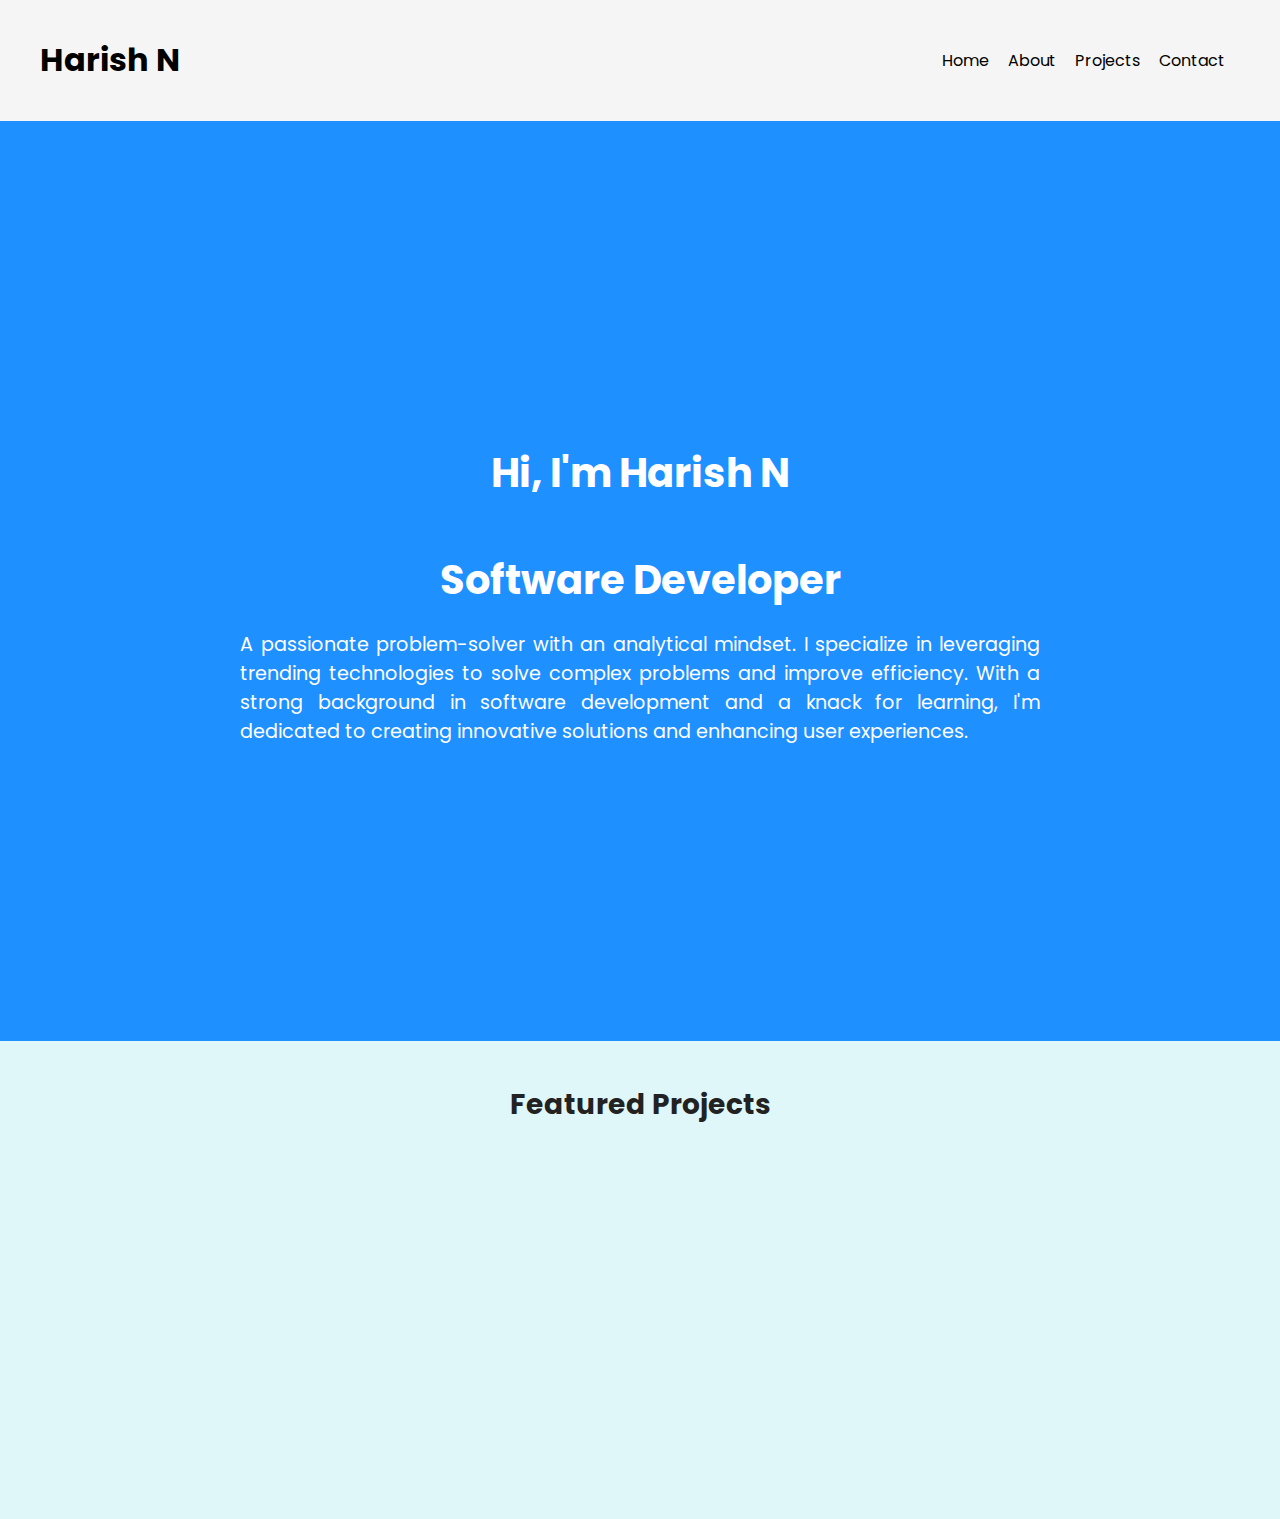
==== index.html @ b58dc82d "push" ====
<!DOCTYPE html>
<html lang="en">
<head>
    <meta charset="UTF-8">
    <meta name="viewport" content="width=device-width, initial-scale=1.0">
    <title>Home | Harish N</title>
    <link rel="stylesheet" href="css/styles.css">
    <link rel="stylesheet" href="https://fonts.googleapis.com/css2?family=Poppins:wght@300;400;600;700&display=swap">
</head>
<body class="home">
    <header>
        <div class="nav-container">
            <h1>Harish N</h1>
            <button class="menu-toggle" aria-label="Toggle menu">&#9776;</button>
            <ul class="nav-menu">
                <li><a href="index.html">Home</a></li>
                <li><a href="about.html">About</a></li>
                <li><a href="projects.html">Projects</a></li>
                <li><a href="contact.html">Contact</a></li>
            </ul>
        </div>
    </header>

    <div class="hero">
        <h1>Hi, I'm Harish N</h1>
        <h1>Software Developer</h1>
        <p>A passionate problem-solver with an analytical mindset. I specialize in leveraging trending technologies to solve complex problems and improve efficiency. With a strong background in software development and a knack for learning, I'm dedicated to creating innovative solutions and enhancing user experiences.</p>
    </div>

    <main>

        <section>
            <h2>Featured Projects</h2>
            <div class="projects-grid"> 
                <div class="project-box">
                    <h3>API Request Monitoring Dashboard</h3>
                    <p>A comprehensive dashboard built to monitor and analyze API request calls, for real-time data visualization and analytics.</p>
                    <h4>Tech Stack used : </h4>
                    <div class="tech-stack">
                        <a href="https://nodejs.org/en" target="_blank" class="social-link" aria-label="nodejs">
                        <img src="images/nodejs-logo.png" alt="Node.js">
                        </a>
                        
                        <a href="https://docs.nestjs.com/" target="_blank" class="social-link" aria-label="nestjs">
                        <img src="images/nestjs-logo.png" alt="Nest.js">
                        </a>

                        <a href="https://react.dev/" target="_blank" class="social-link" aria-label="react">
                        <img src="images/react-logo.png" alt="React">
                        </a>
                    </div>
                </div>
                <div class="project-box">
                    <h3>Skin Cancer Detection Using CNN</h3>
                    <p>A machine learning model for detecting and classifying the types of skin cancer using CNN with high accuracy.</p>
                    <h4>Tech Stack used : </h4>
                    <div class="tech-stack">
                        <!-- <h3>Tech Stack used : </h3> -->
                        <a href="https://www.python.org/" target="_blank" class="social-link" aria-label="Python">
                        <img src="images/python-logo.png" alt="Python">
                        </a>

                        <a href="https://colab.research.google.com/" target="_blank" class="social-link" aria-label="googleColab">
                        <img src="images/googleColab-logo.png" alt="google colab">
                        </a>
                    </div>
                </div>
                <div class="project-box">
                    <h3>Database Storage for Patient Chronicles using Blockchain</h3>
                    <p>A blockchain-based medical record storage system ensuring patient data control and security.</p>
                    <h4>Tech Stack used : </h4>
                    <div class="tech-stack">
                        <!-- <h3>Tech Stack used : </h3> -->
                        <a href="https://ethereum.org/en/" target="_blank" class="social-link" aria-label="ethereum">
                        <img src="images/Ethereum-logo.png" alt="Blockchain Ethereum">
                        </a>

                        <a href="https://soliditylang.org/" target="_blank" class="social-link" aria-label="Solidity">
                        <img src="images/solidity-logo.png" alt="Solidity">

                        <a href="https://developer.mozilla.org/en-US/docs/Web/JavaScript" target="_blank" class="social-link" aria-label="javascript">
                        <img src="images/javascript-logo.png" alt="javascript">
                        </a>
                    </div>
                </div>
            </div>
        </section>
        
    </main>

    <button class="back-to-top" aria-label="Back to top">↑</button>
    <script>
        document.querySelector('.menu-toggle').addEventListener('click', function() {
            document.querySelector('.nav-menu').classList.toggle('show');
        });
    </script>
    
    <script src="js/scripts.js"></script>
</body>
</html>
---- css/styles.css ----
/* body {
    font-family: 'Poppins', Arial, sans-serif;
    margin: 0;
    padding: 0;
    background-color: #f4f4f4;
    color: #333;
    overflow-x: hidden;
}

header {
    background-color: whitesmoke;
    color: black;
    padding: 15px 0;
    text-align: center;
    position: relative;
}

.nav-container {
    display: flex;
    justify-content: space-between;
    align-items: center;
    max-width: 1200px;
    margin: 0 auto;
    padding: 0 20px;
}

nav h1 {
    margin: 0;
}

.menu-toggle {
    display: none;
    font-size: 24px;
    background: none;
    border: none;
    color: #fff;
    cursor: pointer;
}

.nav-menu {
    list-style-type: none;
    margin: 0;
    padding: 0;
}

.nav-menu li {
    display: inline;
    margin-right: 15px;
}

.nav-menu li a {
    color: black;
    text-decoration: none;
}

.hero {
    padding: 100px 20px;
    text-align: center;
    background-color: #1e90ff;
    color: white;
    animation: fadeIn 1.5s ease-in-out;
    display: flex;
    flex-direction: column;
    justify-content: center;
    align-items: center;
    min-height: 80vh;
    
}

.hero h1 {
    font-size: 2.5em;
    margin-bottom: 20px;
    
}

.hero p {
    font-size: 1.2em;
    margin: 0;
    max-width: 800px;
    text-align: justify;
}

.home {
    background-color: #e0f7fa; 
}

.about {
    background-color: #D1E9F6;
}

.projects {
    background-color: #D1E9F6;
}
.proj{
    text-decoration: none;

}
.projects {
    padding: 20px;
    max-width: 1200px;
    margin: 0 auto;
}

h1 {
    text-align: center;
    margin-bottom: 30px;
    font-size: 28px;
    color: #222;
}

.projects-grid {
    display: grid;
    grid-template-columns: repeat(auto-fit, minmax(300px, 1fr));
    gap: 20px;
}

.project-box {
    background-color: #fff;
    padding: 20px;
    border-radius: 10px;
    box-shadow: 0 4px 8px rgba(0, 0, 0, 0.1);
    text-align: center;
    transition: transform 0.3s ease;
}

.project-box:hover {
    transform: translateY(-10px);
}

.project-box h2 {
    margin-top: 0;
    font-size: 22px;
    color: #333;
}

.project-box p {
    margin: 15px 0;
    font-size: 16px;
    color: #666;
}

.tech-stack {
    display: flex;
    justify-content: center;
    gap: 10px;
    margin-bottom: 15px;
}

.tech-stack img {
    width: 40px;
    height: 40px;
    object-fit: contain;
    border-radius: 50%;
    background-color: #f4f4f4;
    padding: 5px;
}

.proj {
    display: inline-block;
    margin-top: 15px;
    color: #1e90ff;
    text-decoration: none;
    border: 1px solid #1e90ff;
    padding: 10px 20px;
    border-radius: 5px;
}

.proj:hover {
    background-color: #1e90ff;
    color: #fff;
}


.contact {
    background-color: #f3e5f5; 
}

section {
    padding: 20px;
    max-width: 1200px;
    margin: 0 auto;
}

h2 {
    text-align: center;
    margin-bottom: 30px;
    font-size: 28px;
    color: #222;
}

.projects-grid {
    display: grid;
    grid-template-columns: repeat(auto-fit, minmax(300px, 1fr));
    gap: 20px;
}

.project-box {
    background-color: #fff;
    padding: 20px;
    border-radius: 10px;
    box-shadow: 0 4px 8px rgba(0, 0, 0, 0.1);
    text-align: center;
    transition: transform 0.3s ease;
    
}
.project-box p{
    text-align: justify;
}

.project-box:hover {
    transform: translateY(-10px);
}

.project-box img {
    max-width: 100%;
    height: auto;
    border-radius: 10px;
}

.project-box h3 {
    margin-top: 15px;
    font-size: 22px;
    color: #333;
}

.project-box p {
    margin: 15px 0;
    font-size: 16px;
    color: #666;
}

.tech-stack {
    display: flex;
    justify-content: center;
    gap: 10px;
}

.tech-stack img {
    width: 40px;
    height: 40px;
    object-fit: contain;
    border-radius: 50%;
    background-color: #f4f4f4;
    padding: 5px;
}

.about-content {
    display: flex;
    flex-direction: column; 
    gap: 20px; 
    animation: fadeIn 1.5s ease-in-out;
    display: flex;
    flex-direction: column;
}

.box {
    background-color: #f9f9f9;
    border: 1px solid #ddd;
    border-radius: 8px;
    padding: 20px;
    box-shadow: 0 2px 4px rgba(0,0,0,0.1);
    flex: 1;
    min-width: 250px; 
}

.box p, .box h3 {
    margin: 0;
}

.box img {
    height: 40px;
    margin-right: 20px;
    vertical-align: middle;
}

.box h3 {
    margin-bottom: 10px;
}

footer {
    background-color: #333;
    color: #fff;
    text-align: center;
    padding: 10px 0;
    position: fixed;
    bottom: 0;
    width: 100%;
}

.back-to-top {
    position: fixed;
    bottom: 20px;
    right: 20px;
    background-color: #1e90ff;
    color: #fff;
    border: none;
    border-radius: 50%;
    padding: 10px;
    cursor: pointer;
    display: none;
}

@media (max-width: 768px) {
    .nav-menu {
        display: none;
        flex-direction: column;
        background-color: #F7EFE5;
        position: absolute;
        top: 60px;
        right: 20px;
        width: 200px;
        border-radius: 5px;
    }
    .nav-menu.active{
        display: block;
    }

    .nav-menu li {
        display: block;
        margin: 0;
    }

    .nav-menu li a {
        padding: 10px;
        display: block;
    }

    .menu-toggle {
        display: block;
        background-color: #021526;
    }
}

@keyframes fadeIn {
    from {
        opacity: 0;
        transform: translateY(20px);
    }
    to {
        opacity: 1;
        transform: translateY(0);
    }
}

.contact h1 {
    margin-bottom: 20px;
    font-size: 1.5em;
    color: #333;
}

.contact p {
    font-size: 1.2em;
    margin-bottom: 20px;
}

.social-links {
    display: flex;
    justify-content: center;
    gap: 20px;
}

.social-link {
    display: inline-block;
    transition: transform 0.3s, box-shadow 0.3s;
}

.social-link img {
    width: 50px;
    height: 50px;
    transition: transform 0.3s, filter 0.3s;
}

.social-link:hover img {
    transform: scale(1.1);
    filter: brightness(1.2);
}

.social-link:hover {
    transform: translateY(-10px);
    box-shadow: 0 4px 8px rgba(0, 0, 0, 0.2);
}
 */

/* Apply the Poppins font to the entire portfolio */
body {
    font-family: 'Poppins', Arial, sans-serif;
    margin: 0;
    padding: 0;
    background-color: #f4f4f4;
    color: #333;
    overflow-x: hidden;
}

header {
    background-color: whitesmoke;
    color: black;
    padding: 15px 0;
    text-align: center;
    position: relative;
    transition: background-color 0.3s, color 0.3s;
}

.nav-container {
    display: flex;
    justify-content: space-between;
    align-items: center;
    max-width: 1200px;
    margin: 0 auto;
    padding: 0 20px;
}

nav h1 {
    margin: 0;
}

.menu-toggle {
    display: none;
    font-size: 24px;
    background: none;
    border: none;
    color: #fff;
    cursor: pointer;
    transition: color 0.3s;
}

.nav-menu {
    list-style-type: none;
    margin: 0;
    padding: 0;
    transition: all 0.3s;
}

.nav-menu li {
    display: inline;
    margin-right: 15px;
    transition: transform 0.3s;
}

.nav-menu li a {
    color: black;
    text-decoration: none;
    transition: color 0.3s, text-shadow 0.3s;
}
.nav-menu li a:hover {
    color: #1e90ff;
    text-shadow: 0 2px 5px rgba(30, 144, 255, 0.5);
}

.hero {
    padding: 100px 20px;
    text-align: center;
    background-color: #1e90ff;
    color: white;
    animation: fadeIn 1.5s ease-in-out;
    display: flex;
    flex-direction: column;
    justify-content: center;
    align-items: center;
    min-height: 80vh;
}

.hero h1 {
    font-size: 2.5em;
    margin-bottom: 20px;
}

.hero p {
    font-size: 1.2em;
    margin: 0;
    max-width: 800px;
    text-align: justify;
}

.home {
    background-color: #e0f7fa; /* Light cyan */
}

.about {
    background-color: #D1E9F6; /* Light green */
}

.projects {
    background-color: #D1E9F6; /* Light orange */
    padding: 20px;
    max-width: 1200px;
    margin: 0 auto;
}

.projects-grid {
    display: grid;
    grid-template-columns: repeat(auto-fit, minmax(300px, 1fr));
    gap: 20px;
}
@keyframes slideInLeft {
    from {
        transform: translateX(-100%);
        opacity: 0;
    }
    to {
        transform: translateX(0);
        opacity: 1;
    }
}

@keyframes slideInRight {
    from {
        transform: translateX(100%);
        opacity: 0;
    }
    to {
        transform: translateX(0);
        opacity: 1;
    }
}

.project-box {
    opacity: 0;
    animation-duration: 1s;
    animation-fill-mode: forwards;
}

.project-box:nth-child(1) {
    animation-name: slideInLeft;
    animation-delay: 0.2s;
}

.project-box:nth-child(2) {
    animation-name: slideInRight;
    animation-delay: 0.4s;
}

.project-box:nth-child(3) {
    animation-name: slideInLeft;
    animation-delay: 0.6s;
}


.project-box {
    background-color: #fff;
    padding: 20px;
    border-radius: 10px;
    box-shadow: 0 4px 8px rgba(0, 0, 0, 0.1);
    text-align: center;
    transition: transform 0.3s ease;
}

.project-box:hover {
    transform: translateY(-10px);
}

.project-box h2 {
    margin-top: 0;
    font-size: 22px;
    color: #333;
}

.project-box p {
    margin: 15px 0;
    font-size: 16px;
    color: #666;
    text-align: justify;
} 

.tech-stack {
    display: flex;
    justify-content: center;
    gap: 10px;
    margin-bottom: 15px;
}

.tech-stack img {
    width: 40px;
    height: 40px;
    object-fit: contain;
    border-radius: 50%;
    background-color: #f4f4f4;
    padding: 5px;
}

.proj {
    display: inline-block;
    margin-top: 15px;
    color: #1e90ff;
    text-decoration: none;
    border: 1px solid #1e90ff;
    padding: 10px 20px;
    border-radius: 5px;
}

.proj:hover {
    background-color: #1e90ff;
    color: #fff;
}

.contact {
    background-color: #D1E9F6; /* Light purple */
}

section {
    padding: 20px;
    max-width: 1200px;
    margin: 0 auto;
}

h2 {
    text-align: center;
    margin-bottom: 30px;
    font-size: 28px;
    color: #222;
}

.about-content {
    display: flex;
    flex-direction: column; /* Align boxes in a single column */
    gap: 20px; /* Space between the boxes */
    animation: fadeIn 1.5s ease-in-out;
    display: flex;
    flex-direction: column;
}

.box {
    background-color: #f9f9f9;
    border: 1px solid #ddd;
    border-radius: 8px;
    padding: 20px;
    box-shadow: 0 2px 4px rgba(0,0,0,0.1);
    flex: 1; /* Allow boxes to expand equally */
    min-width: 250px; /* Set a minimum width for the boxes */
}

.box p, .box h3 {
    margin: 0;
}

.box img {
    height: 40px;
    margin-right: 20px;
    vertical-align: middle;
}

.box h3 {
    margin-bottom: 10px;
}

footer {
    background-color: #333;
    color: #fff;
    text-align: center;
    padding: 10px 0;
    position: fixed;
    bottom: 0;
    width: 100%;
}

.back-to-top {
    position: fixed;
    bottom: 20px;
    right: 20px;
    background-color: #1e90ff;
    color: #fff;
    border: none;
    border-radius: 50%;
    padding: 10px;
    cursor: pointer;
    display: none;
}

@media (max-width: 768px) {
    .nav-menu {
        display: none;
        flex-direction: column;
        background-color: #F7EFE5;
        position: absolute;
        top: 60px;
        right: 20px;
        width: 200px;
        border-radius: 5px;
    }
    .nav-menu.active{
        display: block;
    }

    .nav-menu li {
        display: block;
        margin: 0;
    }

    .nav-menu li a {
        padding: 10px;
        display: block;
    }

    .menu-toggle {
        display: block;
        background-color: #021526;
    }
}

@keyframes fadeIn {
    from {
        opacity: 0;
        transform: translateY(20px);
    }
    to {
        opacity: 1;
        transform: translateY(0);
    }
}

.contact h1 {
    margin-bottom: 20px;
    font-size: 1.5em;
    color: #333;
}

.contact p {
    font-size: 1.2em;
    margin-bottom: 20px;
}

.social-links {
    display: flex;
    justify-content: center;
    gap: 20px;
    
}

/* Container for social links */
.social-links {
    display: grid;
    grid-template-columns: repeat(auto-fit, minmax(150px, 1fr));
    gap: 20px;
    justify-content: center;
    margin-top: 20px;
}

/* Style for each social box */
.social-box {
    background-color: #f4f4f4; /* Light background color */
    border-radius: 8px;
    overflow: hidden;
    transition: transform 0.3s ease, box-shadow 0.3s ease;
    display: flex;
    justify-content: center;
    align-items: center;
    height: 100px;
    animation: slideUp 0.6s ease-out;
}

/* Style for social links */
.social-link img {
    width: 40px;
    height: auto;
    display: block;
}

/* Hover effect for social boxes */
.social-box:hover {
    transform: translateY(-10px);
    box-shadow: 0 4px 8px rgba(0, 0, 0, 0.2);
}

/* Slide animation for social boxes */
@keyframes slideUp {
    from {
        opacity: 0;
        transform: translateY(20px);
    }
    to {
        opacity: 1;
        transform: translateY(0);
    }
}

@keyframes slideInLeft {
    from {
        transform: translateX(-100%);
        opacity: 0;
    }
    to {
        transform: translateX(0);
        opacity: 1;
    }
}

@keyframes slideInRight {
    from {
        transform: translateX(100%);
        opacity: 0;
    }
    to {
        transform: translateX(0);
        opacity: 1;
    }
}

/* Apply animations to specific boxes */
.box {
    opacity: 0; /* Ensure boxes are initially hidden */
    animation-duration: 1s;
    animation-fill-mode: forwards;
    transition: transform 0.3s, box-shadow 0.3s;
}

.box:nth-of-type(1) {
    animation-name: slideInLeft;
    animation-delay: 0.2s;
}

.box:nth-of-type(2) {
    animation-name: slideInRight;
    animation-delay: 0.4s;
}

.box:nth-of-type(3) {
    animation-name: slideInLeft;
    animation-delay: 0.6s;
}

.box:nth-of-type(4) {
    animation-name: slideInRight;
    animation-delay: 0.8s;
}

.box:nth-of-type(5) {
    animation-name: slideInLeft;
    animation-delay: 1s;
}

.box:nth-of-type(6) {
    animation-name: slideInRight;
    animation-delay: 1.2s;
}
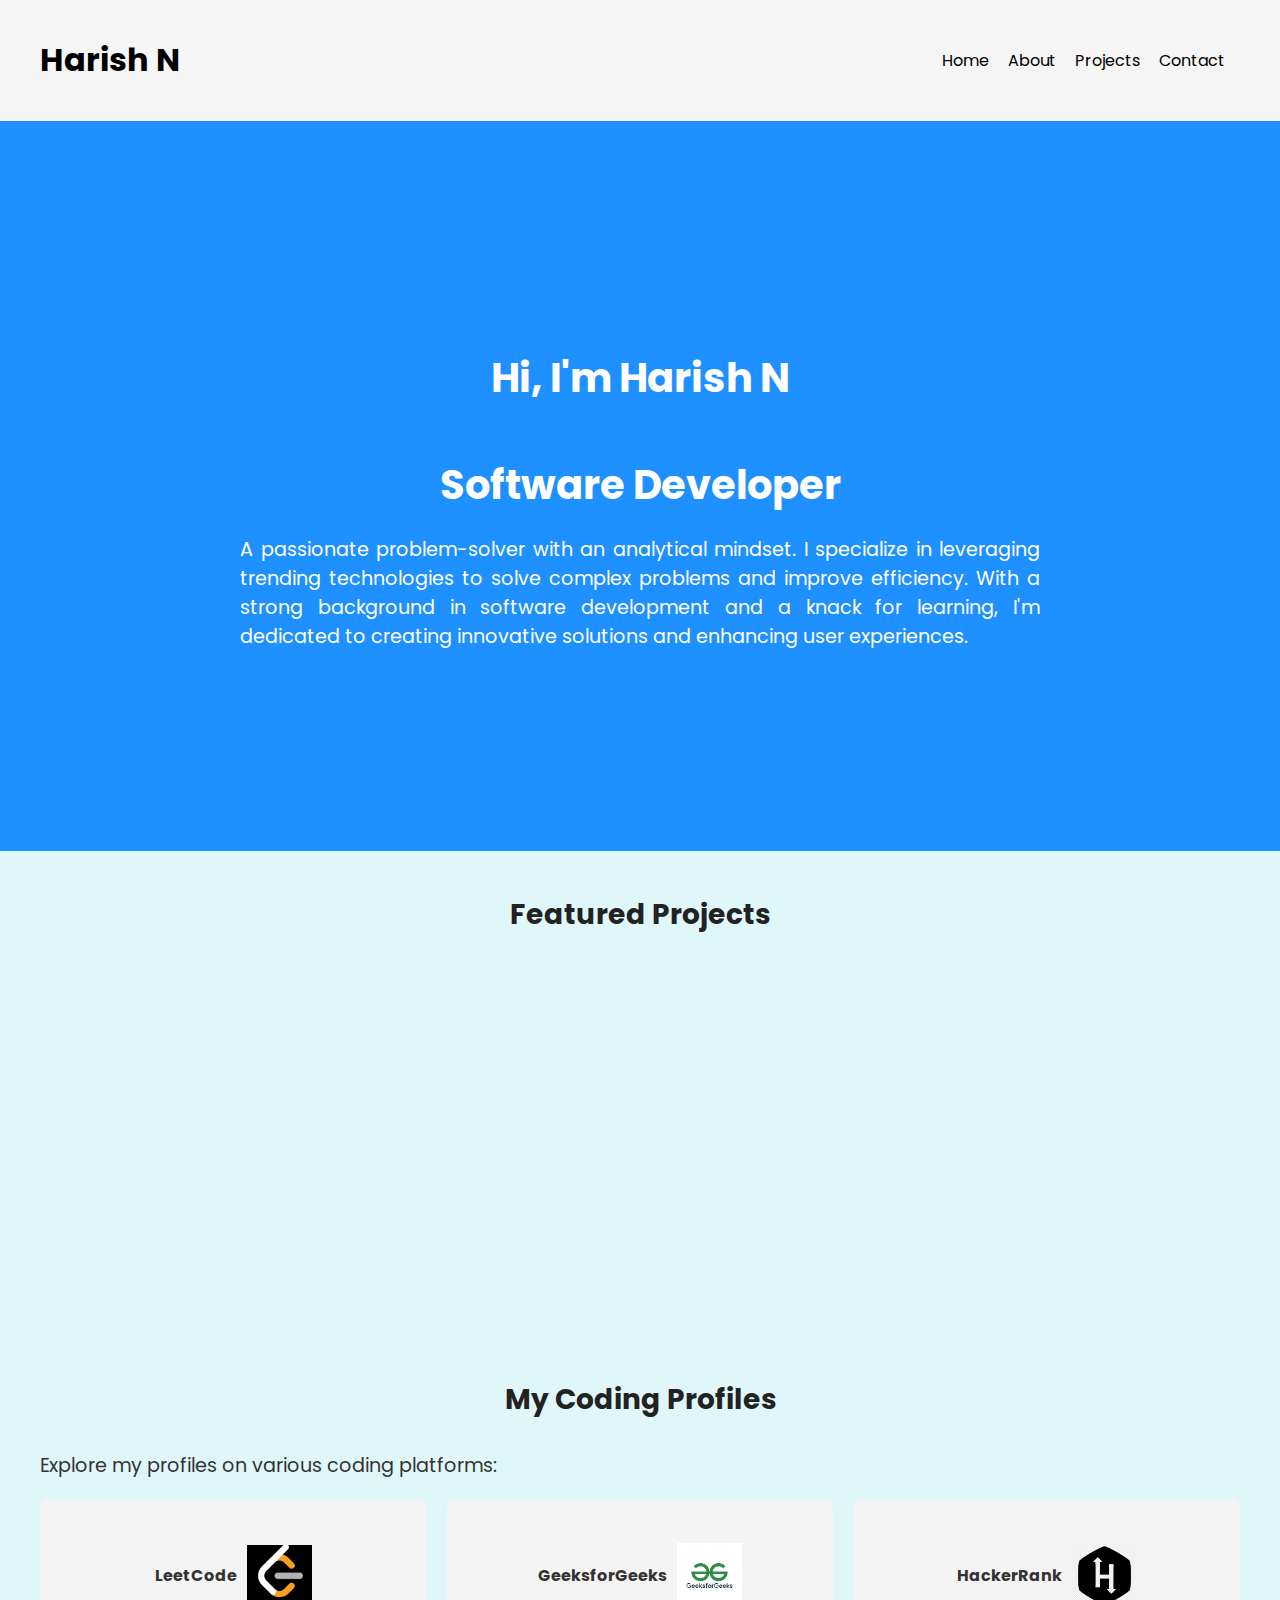
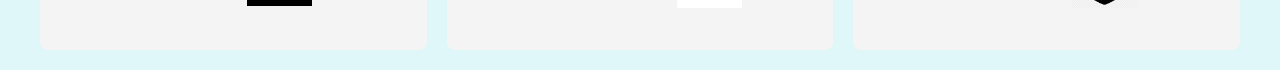
==== commit 7d356e3b: "Final Update" ====
--- a/index.html
+++ b/index.html
@@ -4,7 +4,9 @@
     <meta charset="UTF-8">
     <meta name="viewport" content="width=device-width, initial-scale=1.0">
     <title>Home | Harish N</title>
-    <link rel="stylesheet" href="css/styles.css">
+    <link rel="stylesheet" href="css/index.css">
+
+
     <link rel="stylesheet" href="https://fonts.googleapis.com/css2?family=Poppins:wght@300;400;600;700&display=swap">
 </head>
 <body class="home">
@@ -21,7 +23,7 @@
         </div>
     </header>
 
-    <div class="hero">
+    <div class="description">
         <h1>Hi, I'm Harish N</h1>
         <h1>Software Developer</h1>
         <p>A passionate problem-solver with an analytical mindset. I specialize in leveraging trending technologies to solve complex problems and improve efficiency. With a strong background in software development and a knack for learning, I'm dedicated to creating innovative solutions and enhancing user experiences.</p>
@@ -34,7 +36,8 @@
             <div class="projects-grid"> 
                 <div class="project-box">
                     <h3>API Request Monitoring Dashboard</h3>
-                    <p>A comprehensive dashboard built to monitor and analyze API request calls, for real-time data visualization and analytics.</p>
+                    <p>A comprehensive dashboard built to monitor and analyze API request calls, 
+                        for real-time data visualization and analytics.</p>
                     <h4>Tech Stack used : </h4>
                     <div class="tech-stack">
                         <a href="https://nodejs.org/en" target="_blank" class="social-link" aria-label="nodejs">
@@ -55,13 +58,12 @@
                     <p>A machine learning model for detecting and classifying the types of skin cancer using CNN with high accuracy.</p>
                     <h4>Tech Stack used : </h4>
                     <div class="tech-stack">
-                        <!-- <h3>Tech Stack used : </h3> -->
                         <a href="https://www.python.org/" target="_blank" class="social-link" aria-label="Python">
                         <img src="images/python-logo.png" alt="Python">
                         </a>
 
-                        <a href="https://colab.research.google.com/" target="_blank" class="social-link" aria-label="googleColab">
-                        <img src="images/googleColab-logo.png" alt="google colab">
+                        <a href="https://www.kaggle.com/" target="_blank" class="social-link" aria-label="Kaggle">
+                        <img src="images/Kaggle-logo.png" alt="Kaggle-logo">
                         </a>
                     </div>
                 </div>
@@ -70,7 +72,6 @@
                     <p>A blockchain-based medical record storage system ensuring patient data control and security.</p>
                     <h4>Tech Stack used : </h4>
                     <div class="tech-stack">
-                        <!-- <h3>Tech Stack used : </h3> -->
                         <a href="https://ethereum.org/en/" target="_blank" class="social-link" aria-label="ethereum">
                         <img src="images/Ethereum-logo.png" alt="Blockchain Ethereum">
                         </a>
@@ -82,6 +83,34 @@
                         <img src="images/javascript-logo.png" alt="javascript">
                         </a>
                     </div>
+                </div>
+            </div>
+        </section>
+
+        <section class="coding">
+            <h2>My Coding Profiles</h2>
+            <p>Explore my profiles on various coding platforms:</p>
+            <div class="coding-links">
+                <div class="coding-box">
+                    
+                    <a href="https://leetcode.com/u/narayananharish011" target="_blank" class="coding-link" aria-label="LeetCode">
+                        <h4>LeetCode</h4>
+                        <img src="images/leetcode-logo.png" alt="LeetCode Logo">
+                    </a>
+                </div>
+                <div class="coding-box">
+                    
+                    <a href="https://www.geeksforgeeks.org/user/narayananharish011/" target="_blank" class="coding-link" aria-label="GeeksforGeeks">
+                        <h4>GeeksforGeeks</h4>
+                        <img src="images/geeksforgeeks-logo.png" alt="GeeksforGeeks Logo">
+                    </a>
+                </div>
+                <div class="coding-box">
+                    
+                    <a href="https://www.hackerrank.com/profile/N_Harish" target="_blank" class="coding-link" aria-label="HackerRank">
+                        <h4>HackerRank</h4>
+                        <img src="images/HackerRank-logo.png" alt="HackerRank Logo">
+                    </a>
                 </div>
             </div>
         </section>
--- a/css/index.css
+++ b/css/index.css
@@ -0,0 +1,355 @@
+
+body {
+    font-family: 'Poppins', Arial, sans-serif;
+    margin: 0;
+    padding: 0;
+    background-color: #f4f4f4;
+    color: #333;
+    overflow-x: hidden;
+}
+
+header {
+    background-color: whitesmoke;
+    color: black;
+    padding: 15px 0;
+    text-align: center;
+    position: relative;
+    transition: background-color 0.3s, color 0.3s;
+}
+
+.nav-container {
+    display: flex;
+    justify-content: space-between;
+    align-items: center;
+    max-width: 1200px;
+    margin: 0 auto;
+    padding: 0 20px;
+}
+
+nav h1 {
+    margin: 0;
+}
+
+.menu-toggle {
+    display: none;
+    font-size: 24px;
+    background: none;
+    border: none;
+    color: #fff;
+    cursor: pointer;
+    transition: color 0.3s;
+}
+
+.nav-menu {
+    list-style-type: none;
+    margin: 0;
+    padding: 0;
+    transition: all 0.3s;
+}
+
+.nav-menu li {
+    display: inline;
+    margin-right: 15px;
+    transition: transform 0.3s;
+}
+
+.nav-menu li a {
+    color: black;
+    text-decoration: none;
+    transition: color 0.3s, text-shadow 0.3s;
+}
+.nav-menu li a:hover {
+    color: #1e90ff;
+    text-shadow: 0 2px 5px rgba(30, 144, 255, 0.5);
+}
+
+.description {
+    padding: 5px 20px;
+    text-align: center;
+    background-color: #1e90ff;
+    color: white;
+    animation: fadeIn 1.5s ease-in-out;
+    display: flex;
+    flex-direction: column;
+    justify-content: center;
+    align-items: center;
+    min-height: 80vh;
+}
+
+.description h1 {
+    font-size: 2.5em;
+    margin-bottom: 20px;
+}
+
+.description p {
+    font-size: 1.2em;
+    margin: 0;
+    max-width: 800px;
+    text-align: justify;
+}
+
+.home {
+    background-color: #e0f7fa;
+}
+
+.about {
+    background-color: #D1E9F6; 
+}
+
+.projects {
+    background-color: #D1E9F6; 
+    padding: 20px;
+    max-width: 1200px;
+    margin: 0 auto;
+}
+
+.projects-grid {
+    display: grid;
+    grid-template-columns: repeat(auto-fit, minmax(300px, 1fr));
+    gap: 20px;
+}
+@keyframes slideInLeft {
+    from {
+        transform: translateX(-100%);
+        opacity: 0;
+    }
+    to {
+        transform: translateX(0);
+        opacity: 1;
+    }
+}
+
+@keyframes slideInRight {
+    from {
+        transform: translateX(100%);
+        opacity: 0;
+    }
+    to {
+        transform: translateX(0);
+        opacity: 1;
+    }
+}
+
+.project-box {
+    opacity: 0;
+    animation-duration: 1s;
+    animation-fill-mode: forwards;
+}
+
+.project-box:nth-child(1) {
+    animation-name: slideInLeft;
+    animation-delay: 0.2s;
+}
+
+.project-box:nth-child(2) {
+    animation-name: slideInRight;
+    animation-delay: 0.4s;
+}
+
+.project-box:nth-child(3) {
+    animation-name: slideInLeft;
+    animation-delay: 0.6s;
+}
+
+
+.project-box {
+    background-color: #fff;
+    padding: 20px;
+    border-radius: 10px;
+    box-shadow: 0 4px 8px rgba(0, 0, 0, 0.1);
+    text-align: center;
+    transition: transform 0.3s ease;
+}
+
+.project-box:hover {
+    transform: translateY(-10px);
+    box-shadow: 0 4px 8px rgba(0, 0, 0, 0.2);
+}
+
+.project-box h2 {
+    margin-top: 0;
+    font-size: 22px;
+    color: #333;
+}
+
+.project-box p {
+    margin: 15px 0;
+    font-size: 16px;
+    color: #666;
+    text-align: justify;
+}
+
+.tech-stack {
+    display: flex;
+    justify-content: center;
+    gap: 10px;
+    margin-bottom: 15px;
+}
+.tech-stack img {
+    width: 40px;
+    height: 40px;
+    object-fit: contain;
+    border-radius: 50%;
+    background-color: #f4f4f4;
+    padding: 5px;
+}
+.tech-stack a img {
+    transition: transform 0.3s ease;
+}
+
+.tech-stack a:hover img {
+    transform: scale(1.3); 
+}
+.tech-stack img:hover{
+    transform: scale(1.3); 
+}
+
+
+.proj {
+    display: inline-block;
+    margin-top: 15px;
+    color: #1e90ff;
+    text-decoration: none;
+    border: 1px solid #1e90ff;
+    padding: 10px 20px;
+    border-radius: 5px;
+}
+
+.proj:hover {
+    background-color: #1e90ff;
+    color: #fff;
+} 
+
+.contact {
+    background-color: #D1E9F6; 
+}
+
+section {
+    padding: 20px;
+    max-width: 1200px;
+    margin: 0 auto;
+}
+
+h2 {
+    text-align: center;
+    margin-bottom: 30px;
+    font-size: 28px;
+    color: #222;
+}
+
+.coding h1 {
+    margin-bottom: 20px;
+    font-size: 1.5em;
+    color: #333;
+}
+
+.coding p {
+    font-size: 1.2em;
+    margin-bottom: 20px;
+    
+}
+
+.coding-link {
+    display: flex;         
+    align-items: center;      
+    gap: 10px;                
+    text-decoration: none; 
+    color: inherit;
+}
+.coding-links h3 {
+    margin: 0;
+    color: #000; 
+}
+
+.coding-links {
+    display: grid;
+    grid-template-columns: repeat(auto-fit, minmax(150px, 1fr));
+    gap: 20px;
+    justify-content: center;
+    margin-top: 20px;
+}
+
+
+.coding-box {
+    background-color: #f4f4f4; 
+    border-radius: 8px;
+    overflow: hidden;
+    transition: transform 0.3s ease, box-shadow 0.3s ease;
+    display: flex;
+    justify-content: center;
+    align-items: center;
+    height: 150px;
+    animation: slideUp 0.6s ease-out;
+    gap: 30px;
+}
+
+.coding-link img {
+    width: 65px;
+    height: auto;
+    display: block;
+}
+
+.coding-box:hover {
+    transform: translateY(-10px);
+    box-shadow: 0 4px 8px rgba(0, 0, 0, 0.2);
+}
+@keyframes slideUp {
+    from {
+        opacity: 0;
+        transform: translateY(20px);
+    }
+    to {
+        opacity: 1;
+        transform: translateY(0);
+    }
+}
+@media (max-width: 800px) {
+    .nav-menu {
+        display: none;
+        flex-direction: column;
+        background-color: #F7EFE5;
+        position: absolute;
+        top: 60px;
+        right: 20px;
+        width: 200px;
+        border-radius: 5px;
+        z-index: 2;  
+    }
+    .nav-menu.active{
+        display: block;
+    }
+
+    .nav-menu li {
+        display: block;
+        margin: 0;
+    }
+
+    .nav-menu li a {
+        padding: 10px;
+        display: block;
+    }
+
+    .menu-toggle {
+        display: block;
+        background-color: #021526;
+    }
+    .coding-links {
+        display: grid;
+        grid-template-columns: repeat(1, minmax(0px, 1fr));
+        
+    }
+    
+}
+
+.back-to-top {
+    position: fixed;
+    bottom: 20px;
+    right: 20px;
+    background-color: #1e90ff;
+    color: #fff;
+    border: none;
+    border-radius: 50%;
+    padding: 10px;
+    cursor: pointer;
+    display: none;
+}